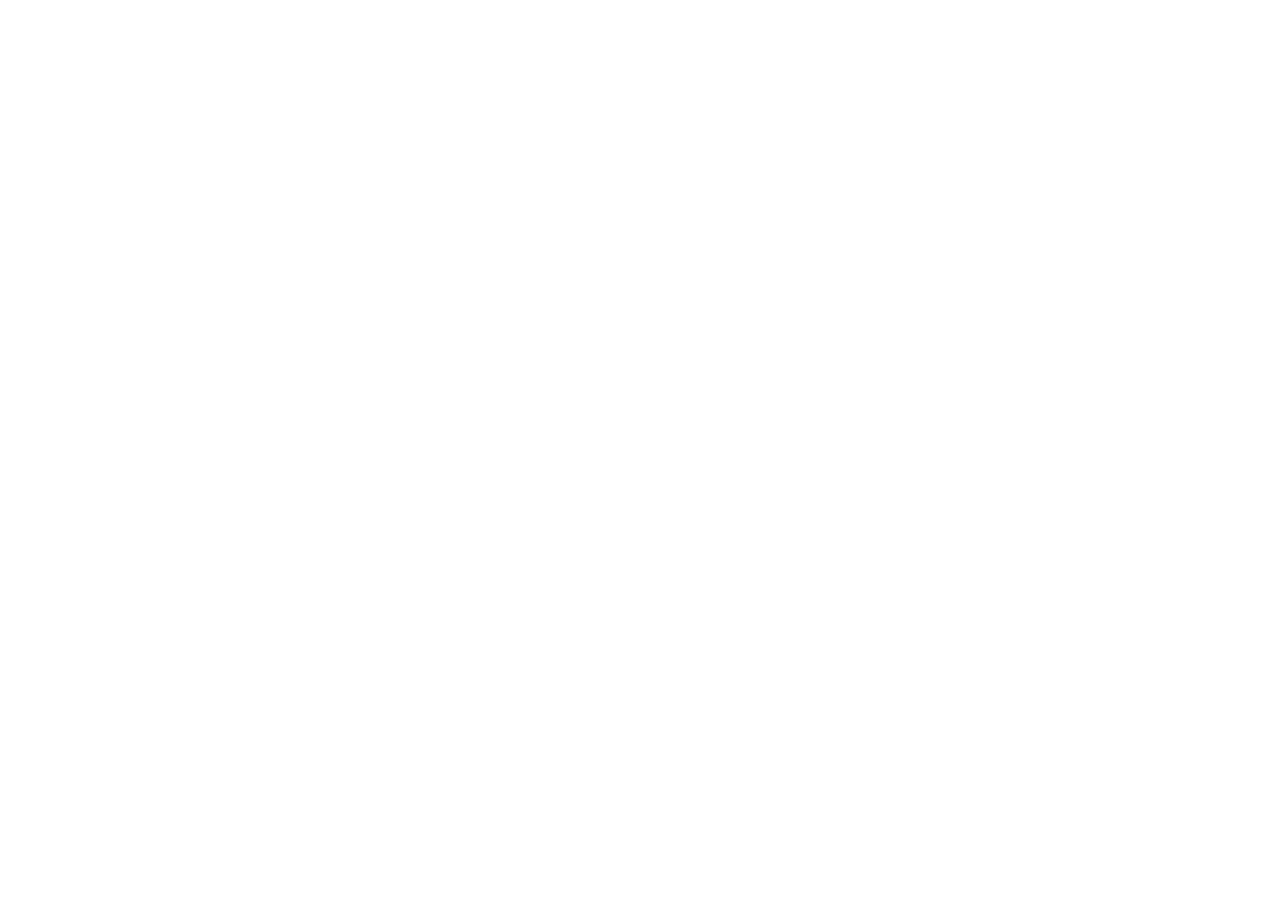
==== index.html @ 6023bf0c "initial commit" ====
<!DOCTYPE html>
<html lang="en">

<head>
    <meta charset="UTF-8">
    <meta http-equiv="X-UA-Compatible" content="IE=edge">
    <meta name="viewport" content="width=device-width, initial-scale=1.0">
    <title>Document</title>
</head>

<body>

</body>

</html>
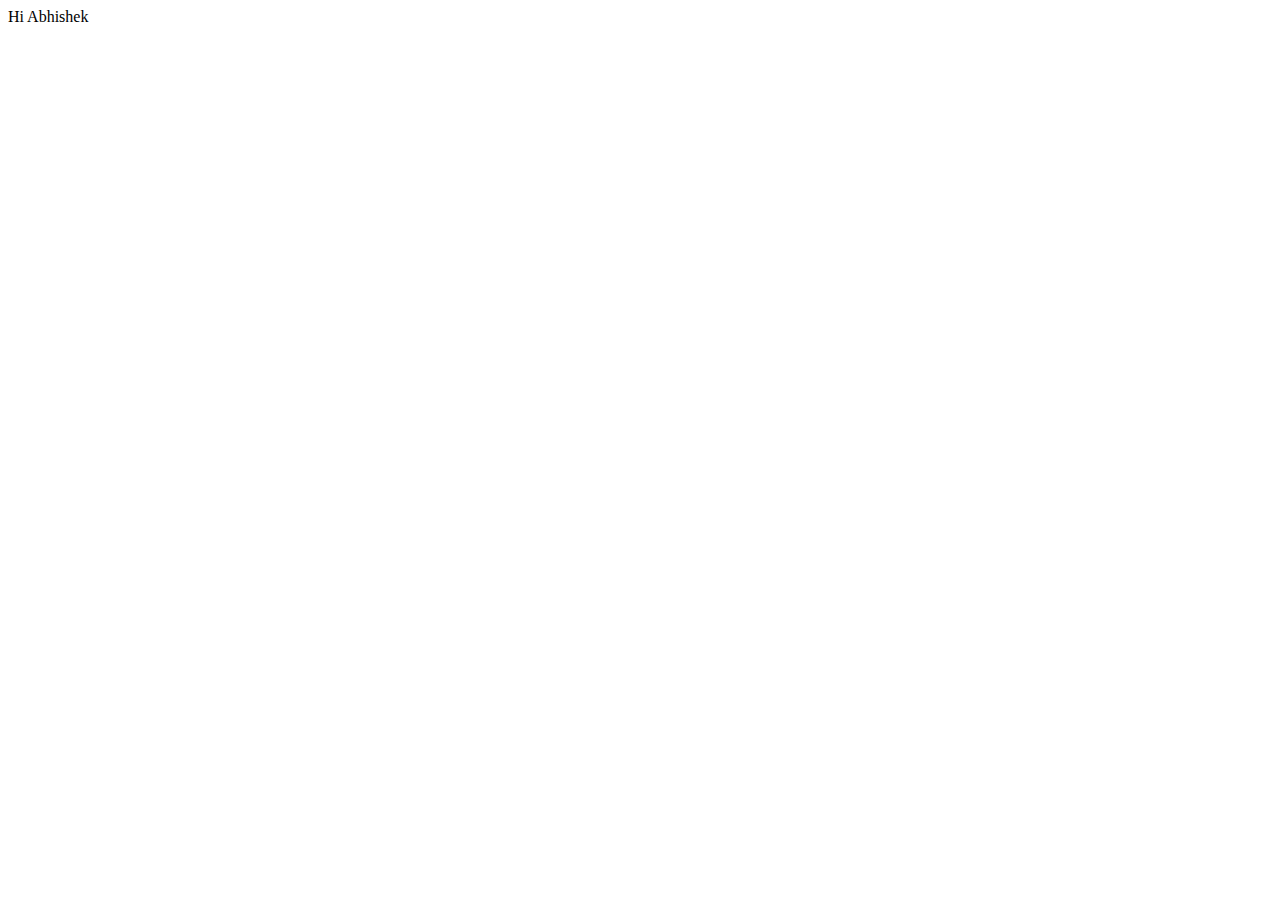
==== commit b0c50338: "feat : added name" ====
--- a/index.html
+++ b/index.html
@@ -9,7 +9,7 @@
 </head>
 
 <body>
-
+    Hi Abhishek
 </body>
 
 </html>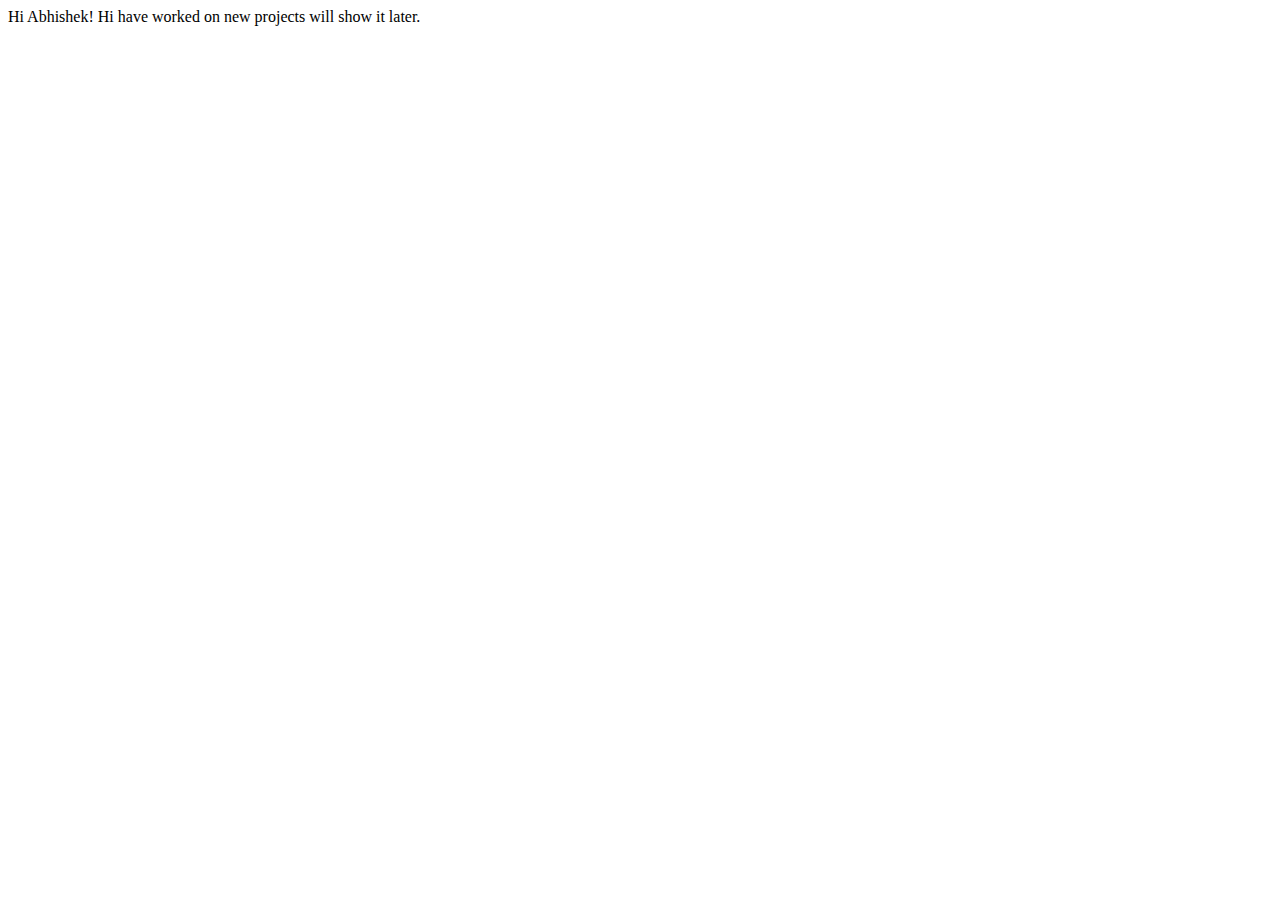
==== commit 89bbc6db: "update details" ====
--- a/index.html
+++ b/index.html
@@ -9,7 +9,8 @@
 </head>
 
 <body>
-    Hi Abhishek
+    Hi Abhishek!
+    Hi have worked on new projects will show it later.
 </body>
 
 </html>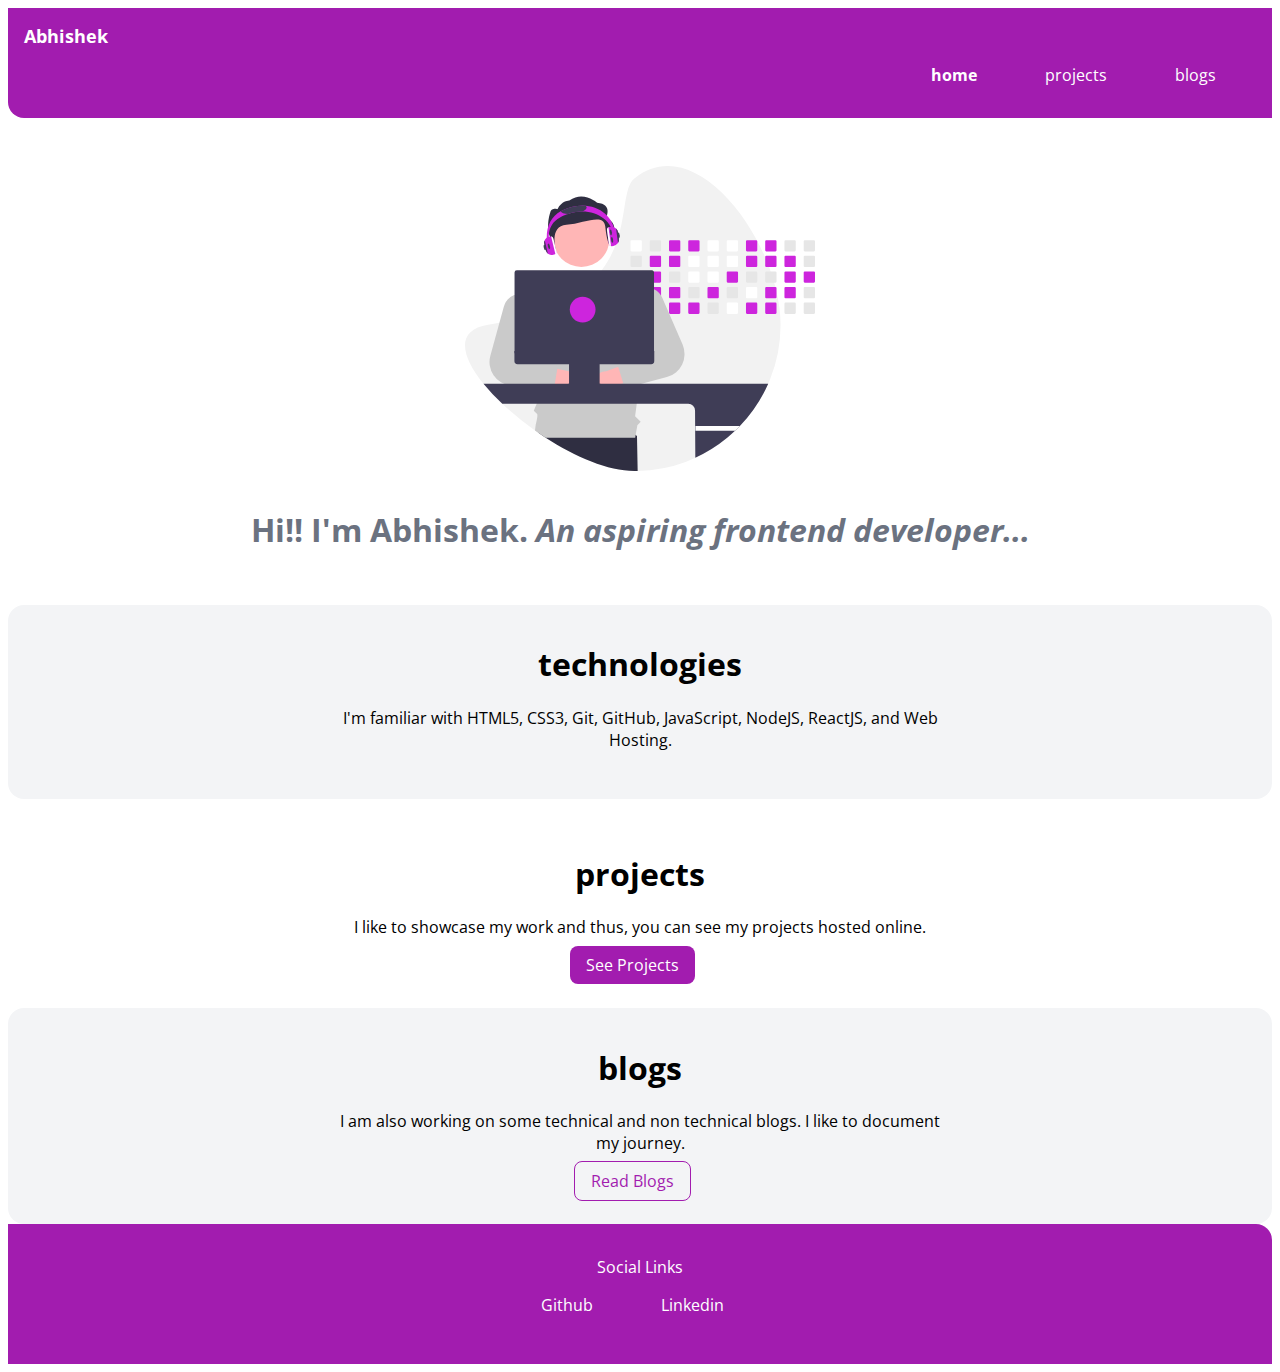
==== commit c9fc6aae: "home and projects added" ====
--- a/index.html
+++ b/index.html
@@ -5,12 +5,70 @@
     <meta charset="UTF-8">
     <meta http-equiv="X-UA-Compatible" content="IE=edge">
     <meta name="viewport" content="width=device-width, initial-scale=1.0">
-    <title>Document</title>
+    <title>Abhishek</title>
+    <link href="/style.css" rel="stylesheet" />
 </head>
 
 <body>
-    Hi Abhishek!
-    Hi have worked on new projects will show it later.
+    <nav class="navigation container">
+        <div class="nav-brand">Abhishek</div>
+        <ul class="list-non-bullet nav-pills">
+            <li class="list-item-inline">
+                <a class="link link-active" href="/">home</a>
+            </li>
+            <li class="list-item-inline">
+                <a class="link" href="/projects.html">projects</a>
+            </li>
+            <li class="list-item-inline">
+                <a class="link" href="/blogs.html">blogs</a>
+            </li>
+        </ul>
+    </nav>
+
+    <header class="hero">
+        <img class="hero-img" src="/images/home.svg" />
+        <h1 class="hero-heading">Hi!! I'm Abhishek. <span><i>An aspiring frontend
+                    developer...</i></span></h1>
+    </header>
+
+    <section class="section ow">
+        <div class="container container-center">
+            <h1>technologies</h1>
+            <p>I'm familiar with HTML5, CSS3, Git, GitHub, JavaScript, NodeJS, ReactJS, and Web Hosting.</p>
+        </div>
+    </section>
+
+    <section class="section">
+        <div class="container container-center">
+            <h1>projects</h1>
+            <p>I like to showcase my work and thus, you can see my projects hosted online.</p>
+            <a href="/projects.html" class="link link-primary ">See Projects</a>
+        </div>
+    </section>
+
+    <section class="section ow">
+        <div class="container container-center">
+            <h1>blogs</h1>
+            <p>I am also working on some technical and non technical blogs. I like to document my journey.</p>
+            <a href="/blogs.html" class="link link-secondary ">Read Blogs</a>
+        </div>
+    </section>
+
+    <footer class="footer">
+        <div class="footer-header">Social Links</div>
+        <ul class="social-links list-non-bullet">
+            <li class="list-item-inline">
+                <a class="link" href="https://github.com/thedarkknight99">Github</a>
+            </li>
+            <li class="list-item-inline">
+                <a class="link" href="https://www.linkedin.com/in/abhishekakant/">Linkedin</a>
+            </li>
+            <!-- <li class="list-item-inline">
+                <a class="link" href="/">socialthree</a>
+            </li> -->
+        </ul>
+    </footer>
+
 </body>
 
 </html>--- a/style.css
+++ b/style.css
@@ -0,0 +1,151 @@
+@import url('https://fonts.googleapis.com/css2?family=Montserrat:wght@100&family=Open+Sans:wght@400;700&display=swap');
+
+:root {
+    /* --primary-color: #3b82f6; */
+    --primary-color: #a21caf;
+    --dark-grey: #6b7280;
+    --off-white: #f3f4f6;
+}
+
+body {
+    font-family: 'Open Sans', sans-serif;
+
+}
+
+hr {
+    /* top bottom: 1 and left right 0; */
+    margin: 2rem 0rem;
+}
+
+.container {
+    /* padding-left: 1rem;
+    padding-right: 1rem; */
+    /* padding - top right bottom left  */
+    /* padding - 0 is top & bottom and 1=left and right ; */
+    padding: 0rem 1rem;
+}
+
+.container-center {
+    max-width: 600px;
+    margin: auto;
+}
+
+.heading-inverted {
+    color: var(--primary-color);
+}
+
+/* links */
+.link {
+    text-decoration: none;
+    padding: 0.5rem 1rem;
+    margin-right: 1rem;
+}
+
+.link-primary {
+    background-color: var(--primary-color);
+    border-radius: 0.5rem;
+    color: white;
+}
+
+.link-secondary {
+    color: var(--primary-color);
+    border-radius: 0.5rem;
+    border: 1px solid var(--primary-color);
+}
+
+.list-non-bullet {
+    list-style: none;
+}
+
+.list-item-inline {
+    display: inline;
+    padding: 0rem 0.5rem;
+}
+
+/* navigation */
+.navigation {
+    background-color: var(--primary-color);
+    color: white;
+    padding: 1rem;
+    border-bottom-left-radius: 1rem;
+}
+
+.navigation .nav-brand {
+    font-weight: bold;
+    font-size: 1.1rem;
+}
+
+/* inside navigation class link class */
+.navigation .link {
+    color: white;
+}
+
+.navigation .nav-pills {
+    text-align: right;
+}
+
+.navigation .link-active {
+    font-weight: bold;
+}
+
+/* header */
+.hero {
+    padding: 1rem;
+    padding-top: 3rem;
+
+}
+
+.hero-img {
+    max-width: 350px;
+    display: block;
+    margin: auto;
+}
+
+.hero .hero-heading {
+    color: var(--dark-grey);
+    padding: 1rem;
+    text-align: center;
+}
+
+.hero .hero-heading strong {
+    color: var(--primary-color);
+}
+
+.section {
+    padding: 2rem;
+    text-align: center;
+}
+
+.section h1 {
+    text-align: center;
+
+}
+
+.ow {
+    background-color: var(--off-white);
+    padding: 1rem;
+    padding-bottom: 2rem;
+    border-radius: 1rem;
+}
+
+footer {
+    background-color: var(--primary-color);
+    padding: 2rem 1rem;
+    text-align: center;
+    color: white;
+    border-top-right-radius: 1rem;
+}
+
+.footer .link {
+    color: white;
+}
+
+ul {
+    padding-inline-start: 0px;
+}
+
+.list-non-bullet li {
+    margin-top: 1.5rem;
+    margin-bottom: 1.5rem;
+    text-align: center;
+}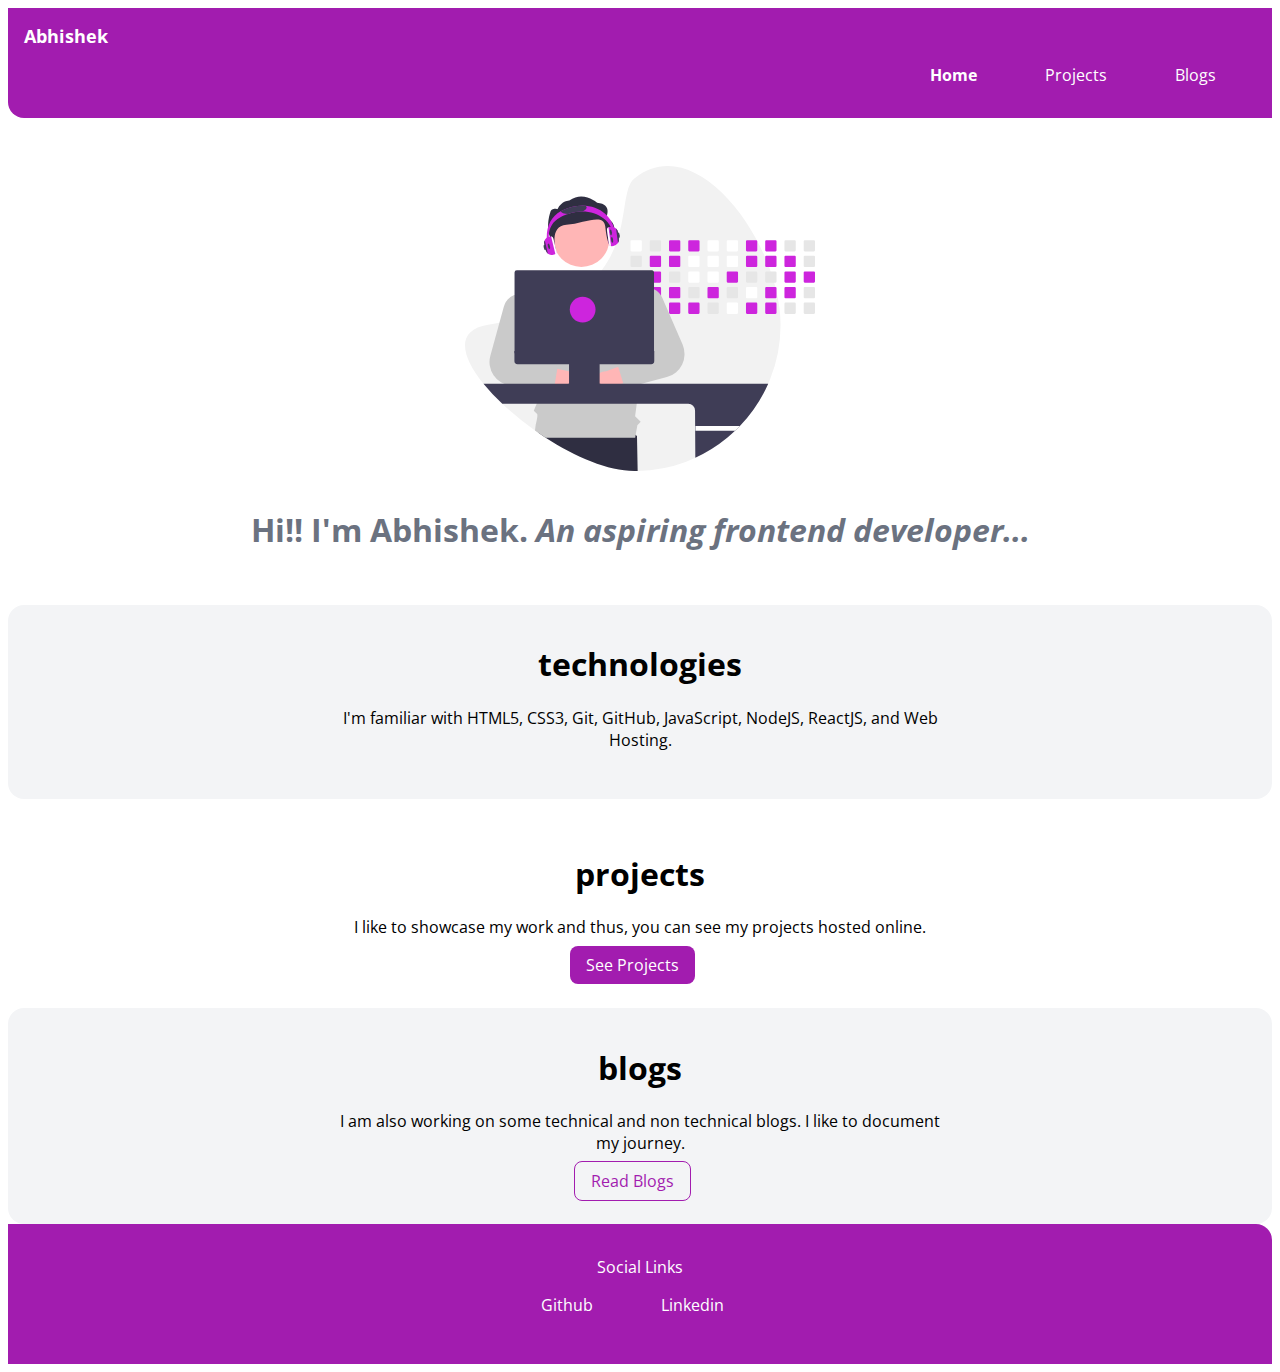
==== commit 176ab3d4: "feat: add blogs page" ====
--- a/index.html
+++ b/index.html
@@ -14,13 +14,13 @@
         <div class="nav-brand">Abhishek</div>
         <ul class="list-non-bullet nav-pills">
             <li class="list-item-inline">
-                <a class="link link-active" href="/">home</a>
+                <a class="link link-active" href="/">Home</a>
             </li>
             <li class="list-item-inline">
-                <a class="link" href="/projects.html">projects</a>
+                <a class="link" href="/projects.html">Projects</a>
             </li>
             <li class="list-item-inline">
-                <a class="link" href="/blogs.html">blogs</a>
+                <a class="link" href="/blogs.html">Blogs</a>
             </li>
         </ul>
     </nav>
--- a/style.css
+++ b/style.css
@@ -75,6 +75,11 @@
     font-size: 1.1rem;
 }
 
+.nav-brand {
+    margin-top: auto;
+    margin-bottom: auto;
+}
+
 /* inside navigation class link class */
 .navigation .link {
     color: white;
@@ -148,4 +153,9 @@
     margin-top: 1.5rem;
     margin-bottom: 1.5rem;
     text-align: center;
+}
+
+.blog-center {
+    max-width: 800px;
+    margin: auto;
 }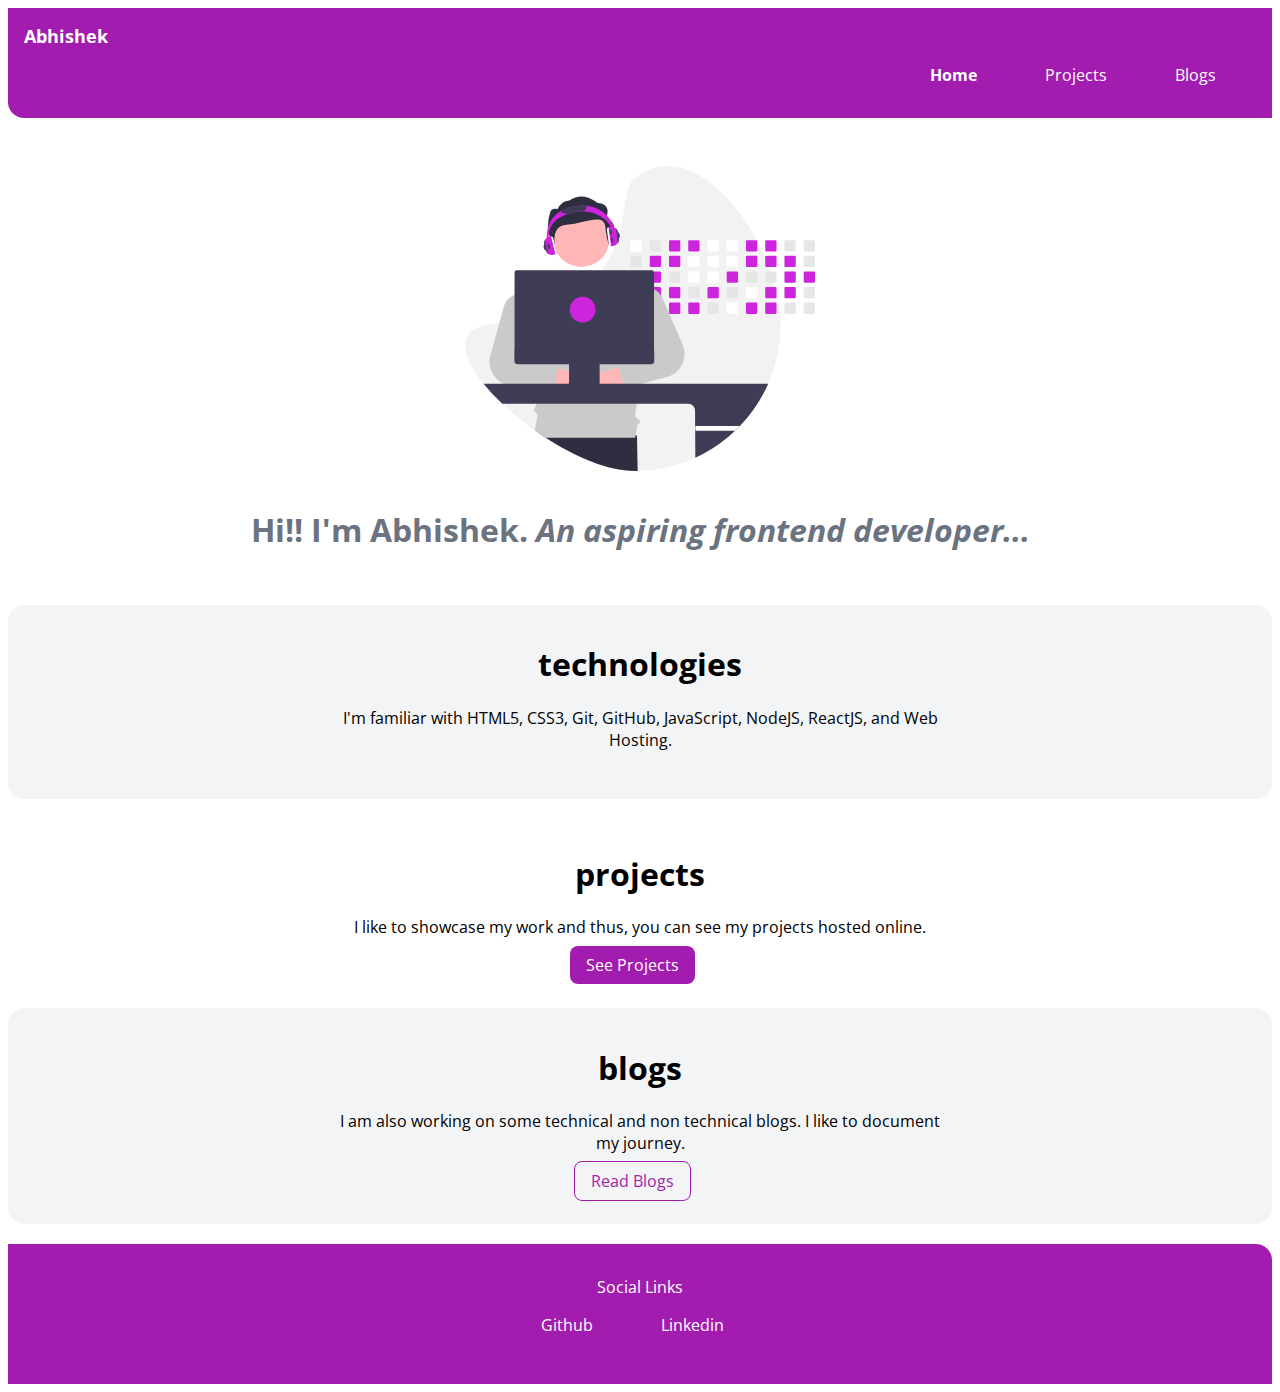
==== commit 1dd1e3a7: "fix: added target in a tag" ====
--- a/index.html
+++ b/index.html
@@ -58,10 +58,10 @@
         <div class="footer-header">Social Links</div>
         <ul class="social-links list-non-bullet">
             <li class="list-item-inline">
-                <a class="link" href="https://github.com/thedarkknight99">Github</a>
+                <a class="link" href="https://github.com/thedarkknight99" target="_blank">Github</a>
             </li>
             <li class="list-item-inline">
-                <a class="link" href="https://www.linkedin.com/in/abhishekakant/">Linkedin</a>
+                <a class="link" href="https://www.linkedin.com/in/abhishekakant/" target="_blank">Linkedin</a>
             </li>
             <!-- <li class="list-item-inline">
                 <a class="link" href="/">socialthree</a>
--- a/style.css
+++ b/style.css
@@ -139,6 +139,7 @@
     text-align: center;
     color: white;
     border-top-right-radius: 1rem;
+    margin-top: 20px;
 }
 
 .footer .link {
